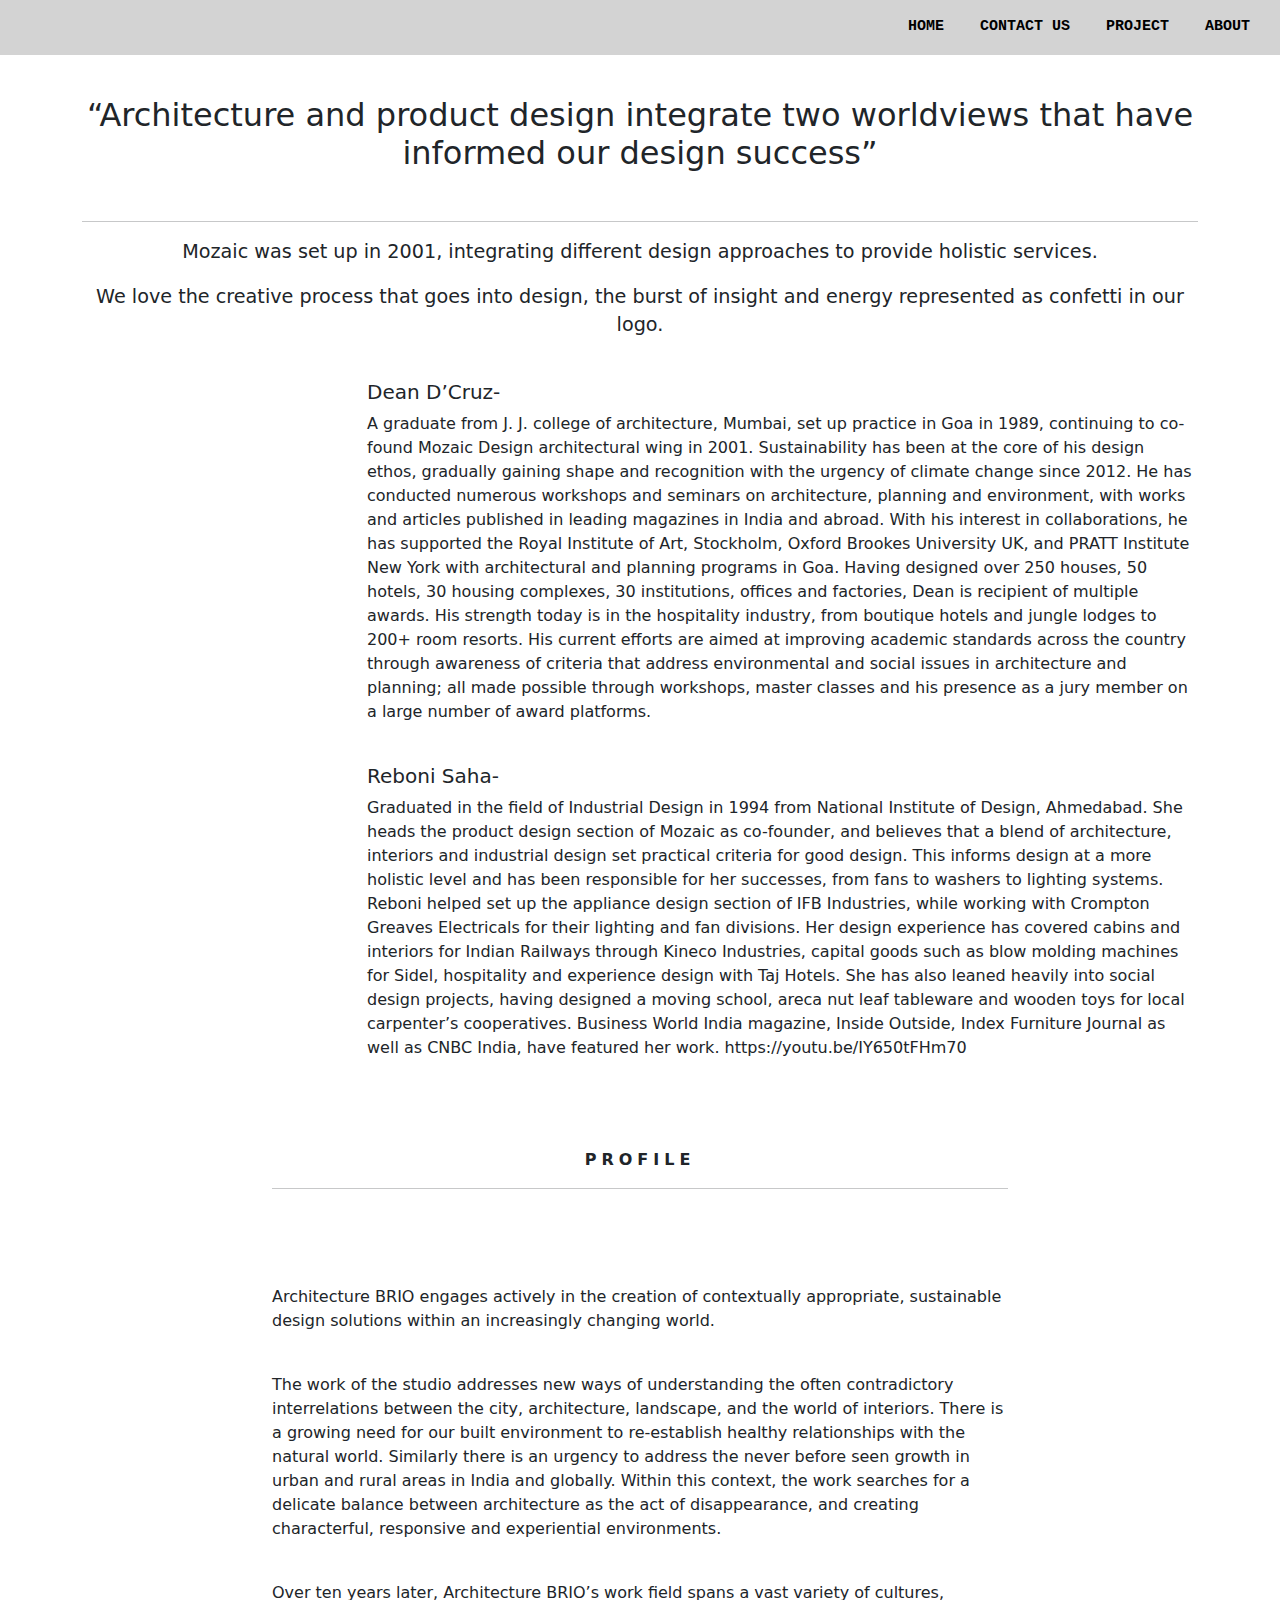
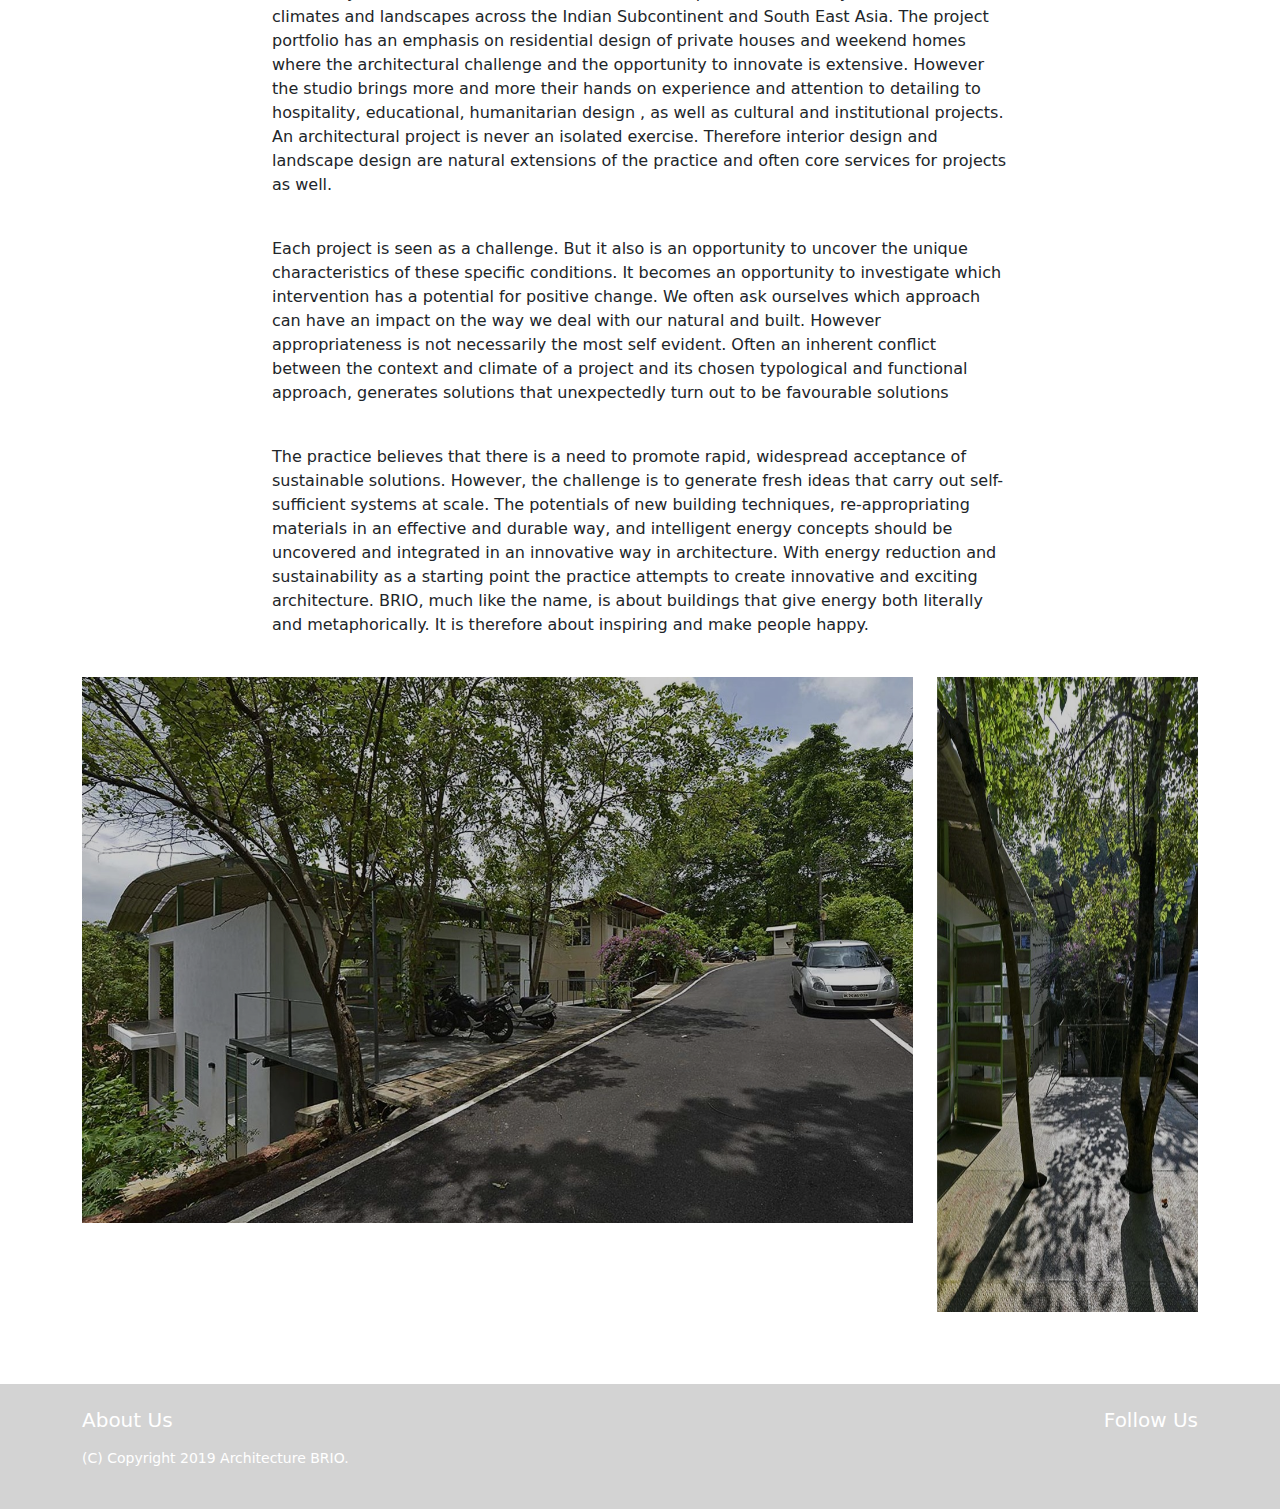
==== About.html @ 117398a2 "first commit" ====
<!DOCTYPE html>
<html lang="en">

<head>
    <meta charset="UTF-8">
    <meta name="viewport" content="width=device-width, initial-scale=1.0">
    <title>Document</title>
    <!--bootstrap css-->
    <link rel="stylesheet" href="Css/bootstrap.min.css">
    <!--bootstrap javascript-->
    <script src="js/bootstrap.bundle.min.js"></script>
    <!-- font -->
    <link rel="stylesheet" href="https://cdnjs.cloudflare.com/ajax/libs/font-awesome/6.6.0/css/all.min.css"
        integrity="sha512-Kc323vGBEqzTmouAECnVceyQqyqdsSiqLQISBL29aUW4U/M7pSPA/gEUZQqv1cwx4OnYxTxve5UMg5GT6L4JJg=="
        crossorigin="anonymous" referrerpolicy="no-referrer" />
    <!-- index css -->
    <link rel="stylesheet" href="Css/About.css">
</head>

<body>
    <nav class="navbar navbar-expand-md bg-dark navbar-dark fixed-top">
        <div class="container-fluid">
            <a href="index.html">
                <img src="https://www.architecturebrio.com/wp-content/uploads/Logos/BRIO-pvtltd_letterhead-logo-old2-1-300x35.png"
                    alt="" class="weblogo">
                <!-- <img src="https://www.architecturebrio.com/wp-content/uploads/Logos/BRIO-pvtltd_letterhead-logo-old2-1-300x35.png" alt="" class="moblogo"> -->
            </a>
            <!--menu button-->
            <button class="navbar-toggler" data-bs-target="#a" data-bs-toggle="collapse">
                <span class="navbar-toggler-icon"></span>

            </button>
            <div class="navbar-collapse collapse a " id="a">
                <ul class="navbar-nav ms-auto text-center ">
                    <li><a href="index.html" class="nav-link h">HOME</a></li>
                    <li><a href="Contact.html" class="nav-link h">CONTACT US</a></li>
                    <li><a href="Project.html" class="nav-link h">PROJECT</a></li>
                    <li><a href="About.html" class="nav-link h">ABOUT</a></li>

                </ul>

            </div>

        </div><!--container-fluid end-->

    </nav>
    <!--nav end-->

    <div class="container mt-5">
        <div class="row mt-5">
            <h2 class="mt-5" style="text-align: center;">“Architecture and product design integrate two worldviews that
                have informed our design success”</h2>

        </div>
        <br>
        <hr>
        <div class="row mb-4">
            <p style="font-size: larger; text-align: center;">Mozaic was set up in 2001, integrating different design
                approaches to provide holistic services.</p>
            <p style="font-size: larger; text-align: center;">We love the creative process that goes into design, the
                burst of insight and energy represented as confetti in our logo.</p>
        </div>


        <div class="row mb-4">
            <div class="col-md-3">
                <img src="https://www.mozaic.in/assets/Dean-2-551x600.jpg" alt="" class="img">
            </div>
            <div class="col-md-9">
                <h5>Dean D’Cruz-</h5>
                <p> A graduate from J. J. college of architecture, Mumbai, set up practice in Goa in 1989, continuing
                    to co-found Mozaic Design architectural wing in 2001. Sustainability has been at the core of his
                    design ethos, gradually gaining shape and recognition with the urgency of climate change since 2012.
                    He has conducted numerous workshops and seminars on architecture, planning and environment, with
                    works and articles published in leading magazines in India and abroad. With his interest in
                    collaborations, he has supported the Royal Institute of Art, Stockholm, Oxford Brookes University
                    UK, and PRATT Institute New York with architectural and planning programs in Goa.
                    Having designed over 250 houses, 50 hotels, 30 housing complexes, 30 institutions, offices and
                    factories, Dean is recipient of multiple awards. His strength today is in the hospitality industry,
                    from boutique hotels and jungle lodges to 200+ room resorts. His current efforts are aimed at
                    improving academic standards across the country through awareness of criteria that address
                    environmental and social issues in architecture and planning; all made possible through workshops,
                    master classes and his presence as a jury member on a large number of award platforms.</p>
            </div>
        </div>

        <div class="row mb-4">
            <div class="col-md-3">
                <img src="https://www.mozaic.in/assets/Reboni-2-276x300.jpg" alt="" class="img">
            </div>
            <div class="col-md-9">
                <h5>Reboni Saha-</h5>
                <p>Graduated in the field of Industrial Design in 1994 from National Institute of Design, Ahmedabad. She
                    heads the product design section of Mozaic as co-founder, and believes that a blend of architecture,
                    interiors and industrial design set practical criteria for good design. This informs design at a
                    more holistic level and has been responsible for her successes, from fans to washers to lighting
                    systems.
                    Reboni helped set up the appliance design section of IFB Industries, while working with Crompton
                    Greaves Electricals for their lighting and fan divisions. Her design experience has covered cabins
                    and interiors for Indian Railways through Kineco Industries, capital goods such as blow molding
                    machines for Sidel, hospitality and experience design with Taj Hotels.
                    She has also leaned heavily into social design projects, having designed a moving school, areca nut
                    leaf tableware and wooden toys for local carpenter’s cooperatives.
                    Business World India magazine, Inside Outside, Index Furniture Journal as well as CNBC India, have
                    featured her work. https://youtu.be/IY650tFHm70</p>
            </div>
        </div>


    </div>
    <!-- container end -->

    <div class="container mt-4">
        <div class="row">
            <div class="col-md-2">

            </div>
            <div class="col-md-8 mt-5">
                <p style="text-align: center; font-weight: bold; letter-spacing: 5px;">PROFILE</p>
                <hr class="mb-5">
                <img src="https://www.architecturebrio.com/wp-content/uploads/2023/10/brio-office-cabin-01.jpg" alt=""
                    class="w-100 img2">
                <br><br>
                <p>Architecture BRIO engages actively in the creation of contextually appropriate, sustainable design
                    solutions within an increasingly changing world.</p>
                <br>
                <p>The work of the studio addresses new ways of understanding the often contradictory interrelations
                    between the city, architecture, landscape, and the world of interiors. There is a growing need for
                    our built environment to re-establish healthy relationships with the natural world. Similarly there
                    is an urgency to address the never before seen growth in urban and rural areas in India and
                    globally. Within this context, the work searches for a delicate balance between architecture as the
                    act of disappearance, and creating characterful, responsive and experiential environments.</p>
                <img src="https://www.architecturebrio.com/wp-content/uploads/Office/brio_office-conceptual-diagram.jpg"
                    alt="" >

                <p>Over ten years later, Architecture BRIO’s work field spans a vast variety of cultures, climates and
                    landscapes across the Indian Subcontinent and South East Asia. The project portfolio has an emphasis
                    on residential design of private houses and weekend homes where the architectural challenge and the
                    opportunity to innovate is extensive. However the studio brings more and more their hands on
                    experience and attention to detailing to hospitality, educational, humanitarian design , as well as
                    cultural and institutional projects. An architectural project is never an isolated exercise.
                    Therefore interior design and landscape design are natural extensions of the practice and often core
                    services for projects as well.</p>
                <br>
                <p>Each project is seen as a challenge. But it also is an opportunity to uncover the unique
                    characteristics of these specific conditions. It becomes an opportunity to investigate which
                    intervention has a potential for positive change. We often ask ourselves which approach can have an
                    impact on the way we deal with our natural and built. However appropriateness is not necessarily the
                    most self evident. Often an inherent conflict between the context and climate of a project and its
                    chosen typological and functional approach, generates solutions that unexpectedly turn out to be
                    favourable solutions

                </p>
                <img src="https://www.architecturebrio.com/wp-content/uploads/Office/brio_interdisciplinary-integration-and-sustainability.jpg"
                    alt="" >
                <p>The practice believes that there is a need to promote rapid, widespread acceptance of sustainable
                    solutions. However, the challenge is to generate fresh ideas that carry out self-sufficient systems
                    at scale. The potentials of new building techniques, re-appropriating materials in an effective and
                    durable way, and intelligent energy concepts should be uncovered and integrated in an innovative way
                    in architecture. With energy reduction and sustainability as a starting point the practice attempts
                    to create innovative and exciting architecture. BRIO, much like the name, is about buildings that
                    give energy both literally and metaphorically. It is therefore about inspiring and make people
                    happy.

                </p>

            </div>

            <div class="col-md-2">

            </div>

        </div>
    </div>
    <!-- container end -->

    <div class="container mt-4">
        <div class="row">
            <div class="col-md-9">
                <img src="Image/Design-Valley-2048x997 - Copy.jpg" alt="" class="w-100 img2">
            </div>
            <div class="col-md-3">
                <img src="Image/Design-Valley-2048x997.jpg" alt="" class="w-100 img2" style="height: 635px;">
            </div>
        </div>
    </div>

    <div class="container mt-4 mb-4">
        <img src="https://www.mozaic.in/assets/Mozaic-Office-Sketch-2048x997.jpg" alt="" class="w-100 img2">
    </div>

    <!-- Footer start -->
    <footer class="text-white py-4">
        <div class="container">
            <div class="row">
                <div class="col-md-6">
                    <h5>About Us</h5>
                    <p>(C) Copyright 2019 Architecture BRIO.</p>
                </div>
                <div class="col-md-6 text-md-end">
                    <h5>Follow Us</h5>
                    <a href="#" class="text-white me-3"><i class="fab fa-facebook-f"></i></a>
                    <a href="#" class="text-white me-3"><i class="fab fa-twitter"></i></a>
                    <a href="#" class="text-white me-3"><i class="fab fa-instagram"></i></a>
                    <a href="#" class="text-white"><i class="fab fa-linkedin-in"></i></a>
                </div>
            </div>
        </div>
    </footer>
    <!-- Footer end -->
</body>

</html>
---- Css/About.css ----
.weblogo{
    width: 100;
}
.navbar{
    background: lightgrey!important;
}
.navbar-nav li{ 
    padding: 0 10px;                                                   
}
.navbar-nav li a{
    color: fff!important; 
    font-size: 15px; 
    font-weight: 600;
} 
.moblogo{
    display: none;
}

.a ul li a{
    text-transform: uppercase !important;
    color: black !important;
    font-family: 'Courier New', Courier, monospace;
    
}
.h:hover{
    color: rgb(151, 141, 81)!important;
}

.img{
    height: 300px;
    filter: brightness(0.80);
    transition: all 0.4s ease-in;
}
.img:hover{
    filter: brightness(1);
    cursor: pointer;
    transform: scale(1.10);
}
.img2{
    filter: brightness(0.80);
    transition: all 0.4s ease-in;
}
.img2:hover{
    filter: brightness(1);
    cursor: pointer;
    transform: scale(1.01);
}



footer {
    background-color:lightgray /* Dark background */
}

footer h5 {
    margin-bottom: 1rem; /* Add some spacing below headings */
    
}

footer p {
    font-size: 0.875rem; /* Adjust font size for readability */
}

footer a {
    font-size: 1.25rem; /* Increase icon size */
    transition: color 0.3s ease; /* Smooth color transition on hover */
}

footer a:hover {
    color: #007bff; /* Change color on hover */
}
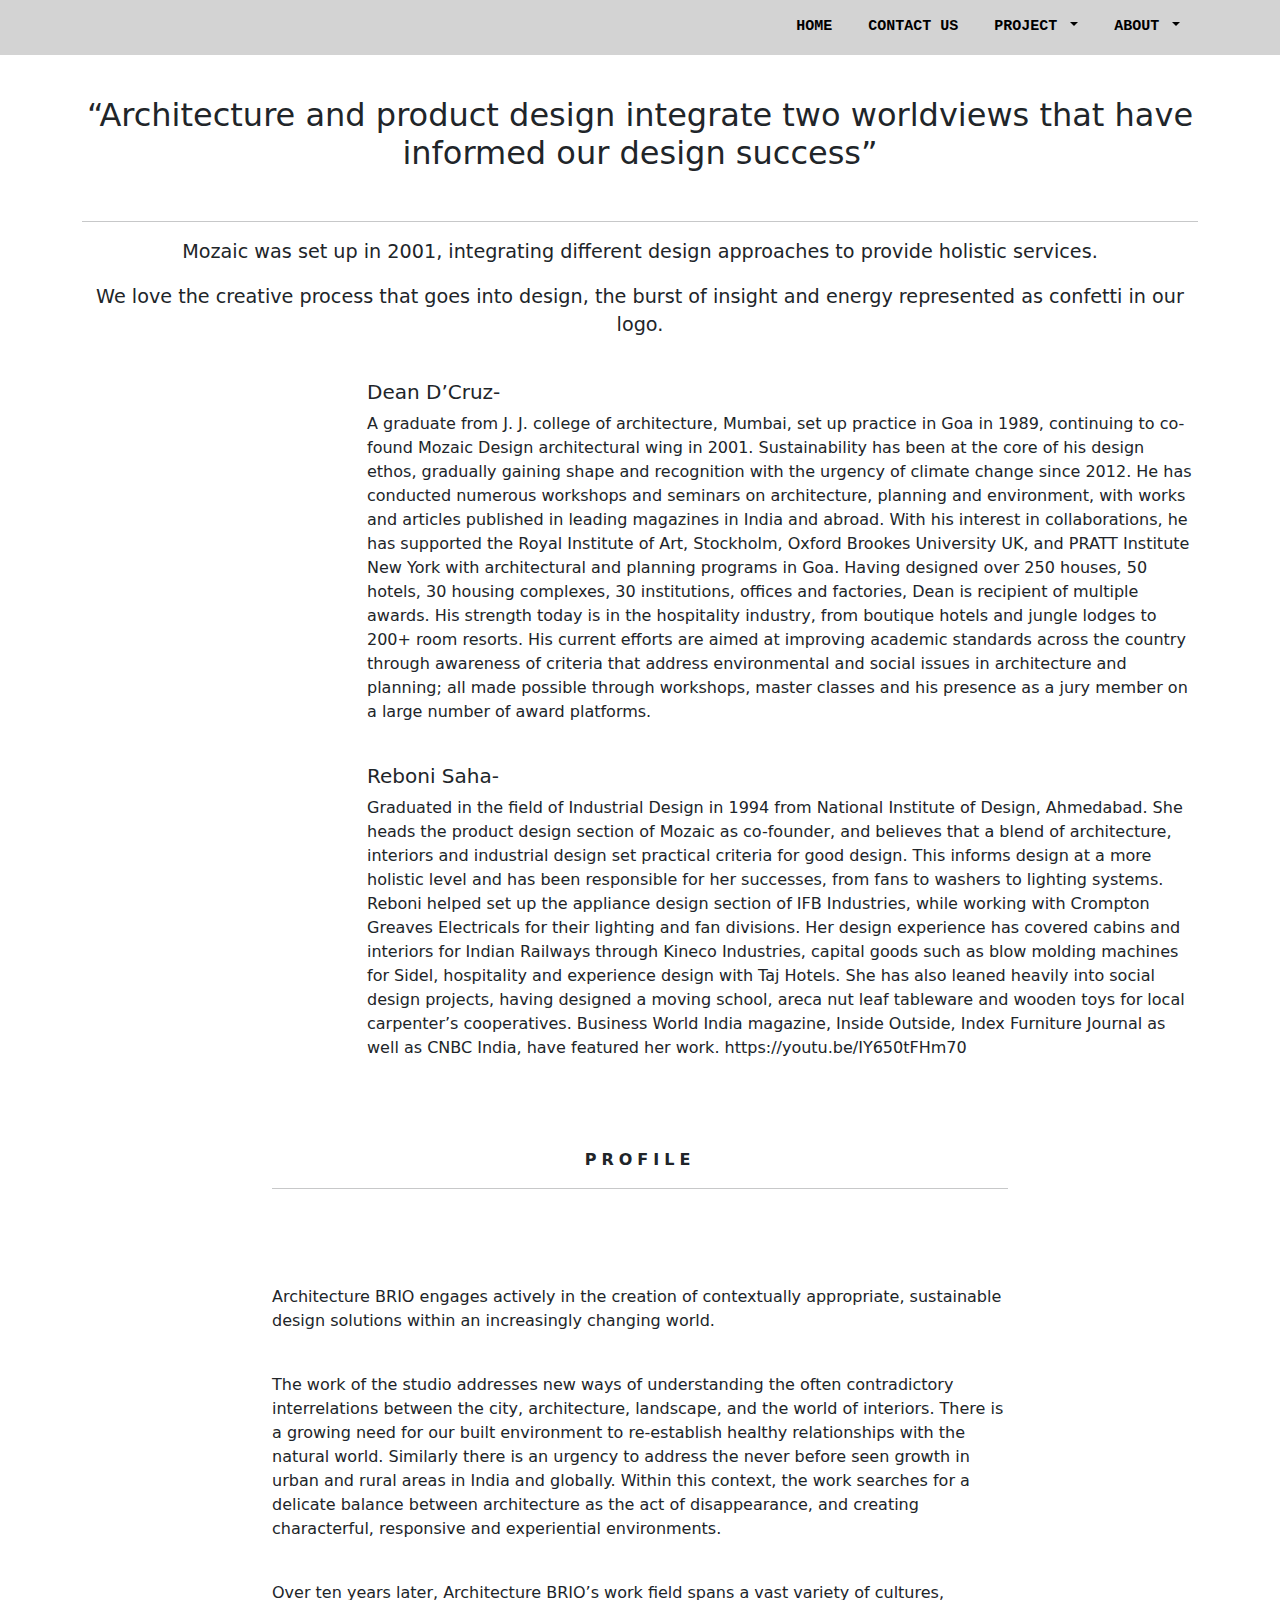
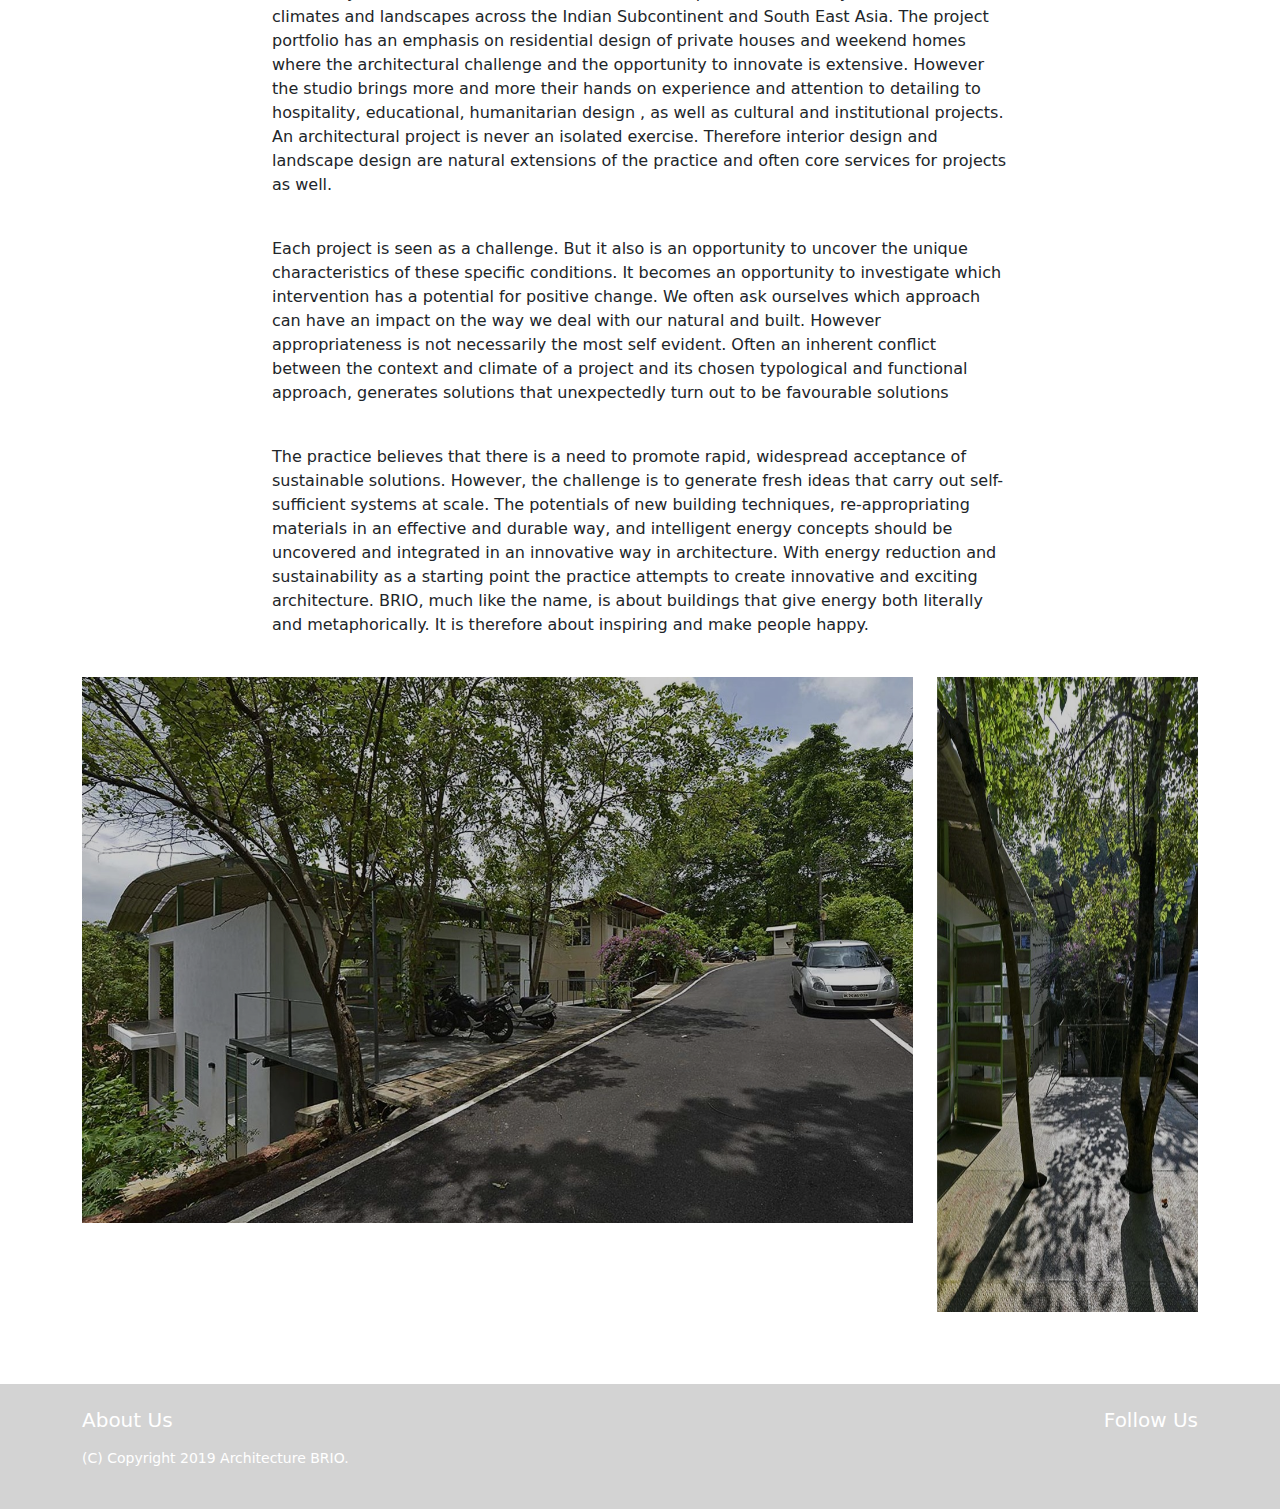
==== commit 3acb1ac3: "aaddi" ====
--- a/About.html
+++ b/About.html
@@ -15,6 +15,7 @@
         crossorigin="anonymous" referrerpolicy="no-referrer" />
     <!-- index css -->
     <link rel="stylesheet" href="Css/About.css">
+    
 </head>
 
 <body>
@@ -34,8 +35,43 @@
                 <ul class="navbar-nav ms-auto text-center ">
                     <li><a href="index.html" class="nav-link h">HOME</a></li>
                     <li><a href="Contact.html" class="nav-link h">CONTACT US</a></li>
-                    <li><a href="Project.html" class="nav-link h">PROJECT</a></li>
-                    <li><a href="About.html" class="nav-link h">ABOUT</a></li>
+                    <li>
+                        <div class="dropdown">
+                            <a class="nav-link dropdown-toggle h" href="Project.html" id="dropdownMenuLink"
+                                data-bs-toggle="dropdown" aria-expanded="false">
+                                PROJECT
+                            </a>
+
+                            <ul class="dropdown-menu" aria-labelledby="dropdownMenuLink">
+                                <li><a class="dropdown-item" href="Project.html">Project</a></li>
+                                <li><a class="dropdown-item" href="Residential.html">Residential</a></li>
+                                <li><a class="dropdown-item" href="Institutional.html">Institutional </a></li>
+                                <li><a class="dropdown-item" href="Hospitality.html">Hospitality</a></li>
+                                <li><a class="dropdown-item" href="Interior.html">Interior</a></li>
+                                <li><a class="dropdown-item" href="Landscape.html">Landscape</a></li>
+                                <li><a class="dropdown-item" href="Educational.html">Educational</a></li>
+                            
+                            </ul>
+                        </div>
+                    </li>
+                    
+                    <!-- <li><a href="Project.html" class="nav-link h">PROJECT</a></li> -->
+                    <!-- <li><a href="About.html" class="nav-link h">ABOUT</a></li> -->
+                     <li> <div class="dropdown as ">
+                        <a class="nav-link dropdown-toggle h" href="Project.html" id="dropdownMenuLink"
+                            data-bs-toggle="dropdown" aria-expanded="false">
+                            ABOUT
+                        </a>
+
+                        <ul class="dropdown-menu" aria-labelledby="dropdownMenuLink ">
+                            <li><a class="dropdown-item" href="About.html">ABOUT</a></li>
+                            <li><a class="dropdown-item" href="Team.html">Team</a></li>
+                            <li><a class="dropdown-item" href="Awards.html">Awards</a></li>
+                            <li><a class="dropdown-item" href="Lectures.html">Lectures </a></li>
+                            <li><a class="dropdown-item" href="Publications.html">Publications</a></li>
+                            <li><a class="dropdown-item" href="Careers.html">Careers</a></li>
+                        </ul>
+                    </div></li>
 
                 </ul>
 
@@ -45,7 +81,7 @@
 
     </nav>
     <!--nav end-->
-
+ 
     <div class="container mt-5">
         <div class="row mt-5">
             <h2 class="mt-5" style="text-align: center;">“Architecture and product design integrate two worldviews that
--- a/Css/About.css
+++ b/Css/About.css
@@ -22,6 +22,10 @@
     font-family: 'Courier New', Courier, monospace;
     
 }
+.as{
+    padding-right: 70px;
+}
+/* nav bar css end */
 .h:hover{
     color: rgb(151, 141, 81)!important;
 }
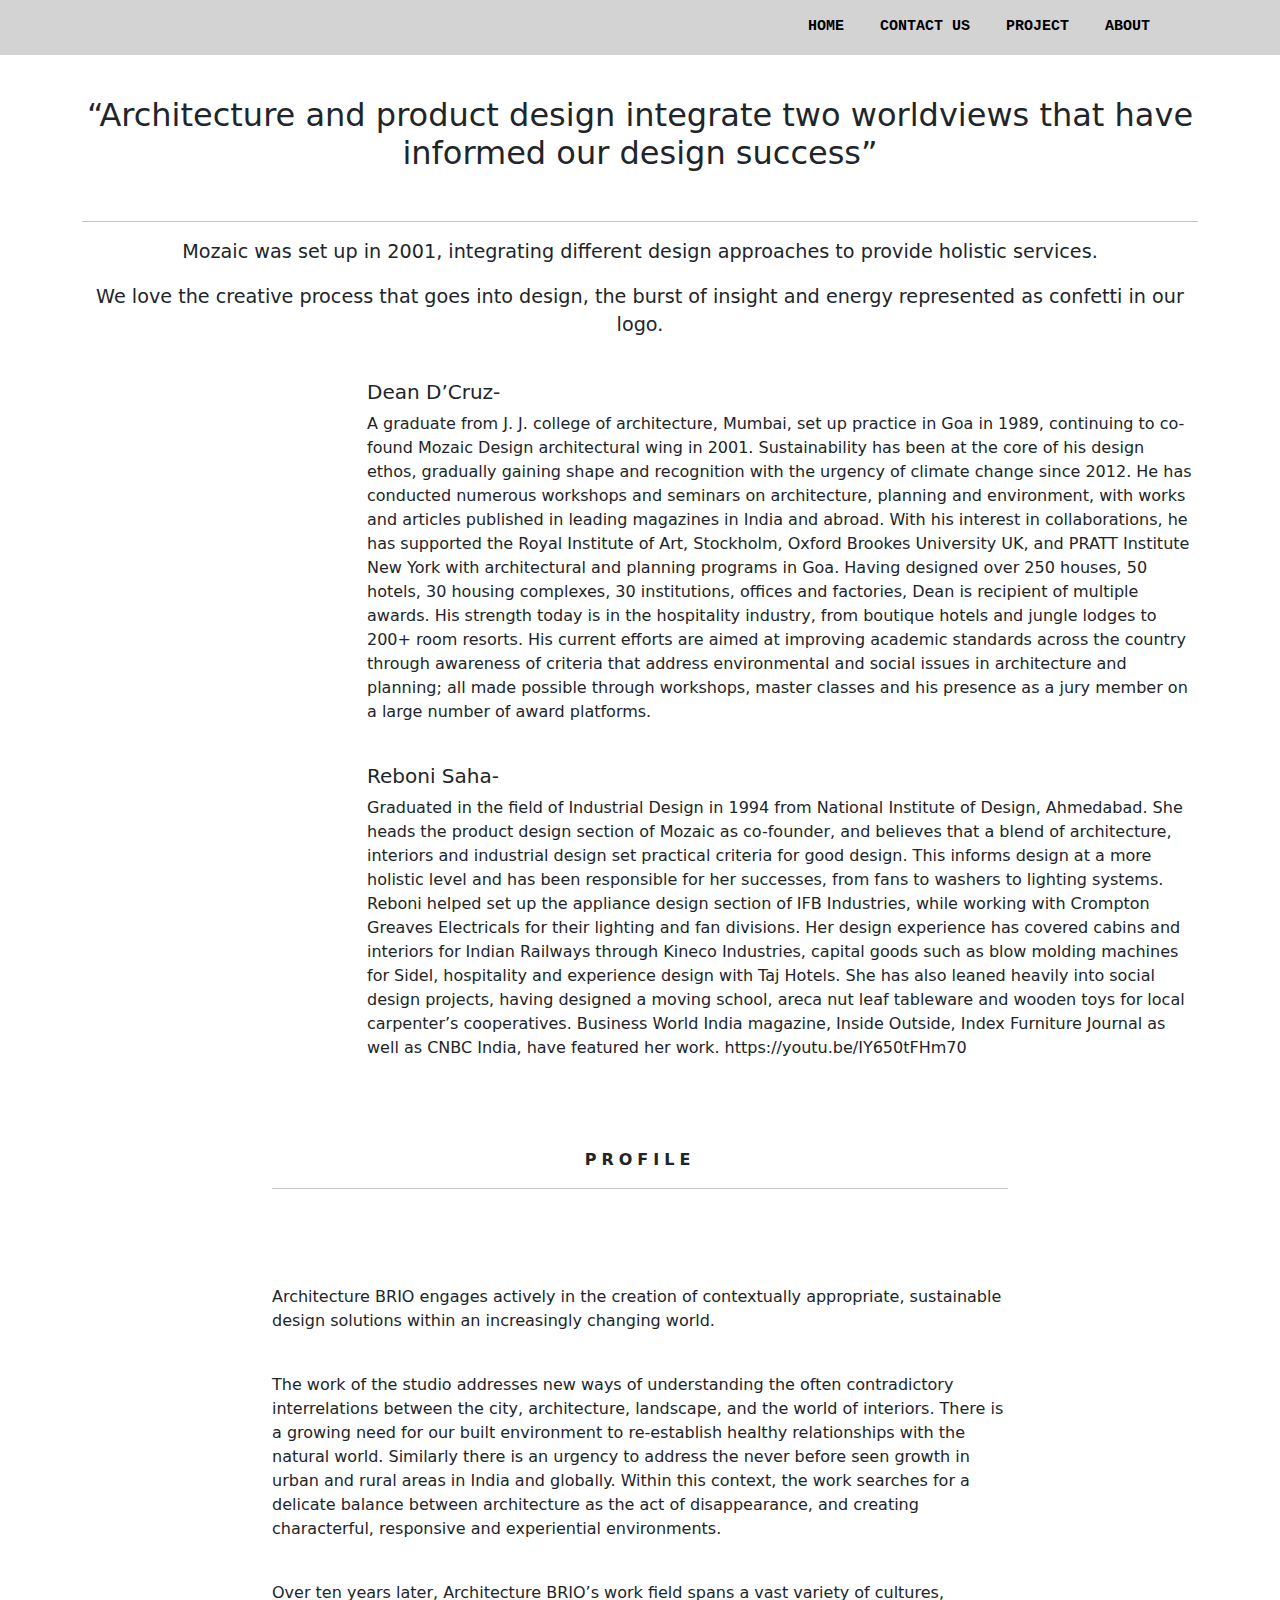
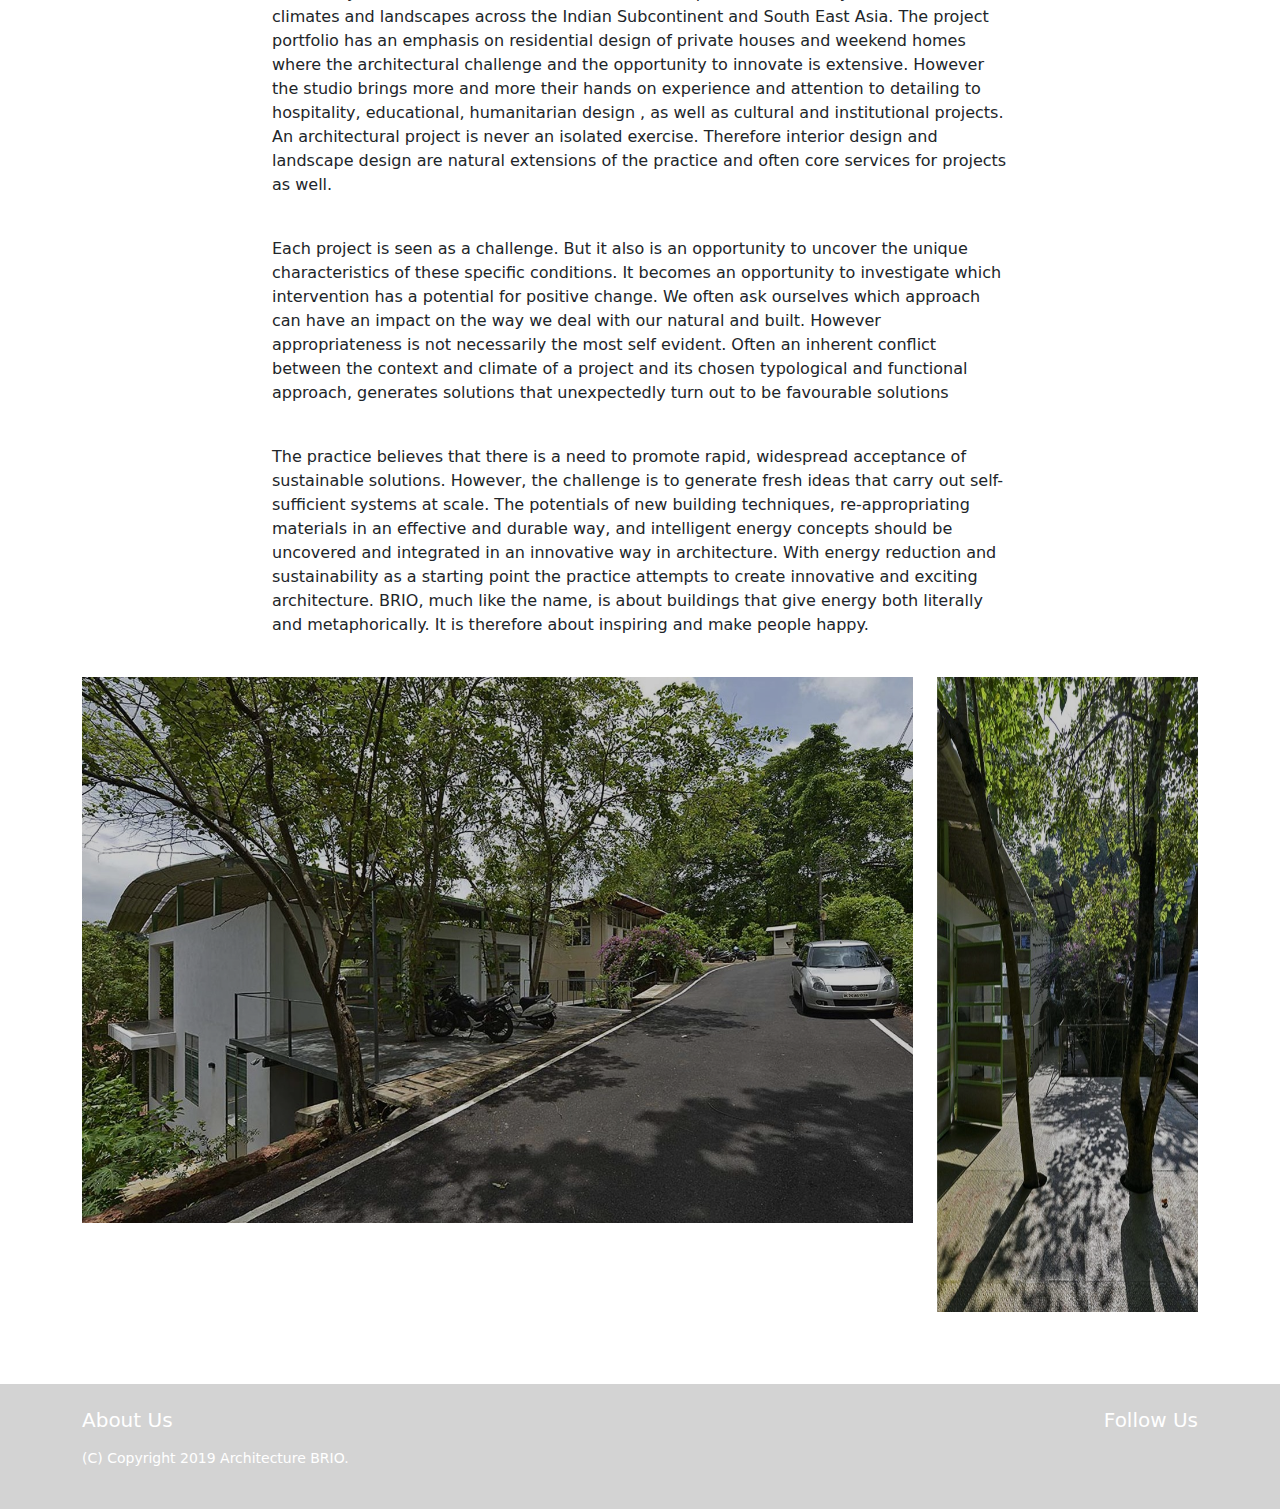
==== commit a67c00d6: "ArchitectureBRIO" ====
--- a/About.html
+++ b/About.html
@@ -37,7 +37,7 @@
                     <li><a href="Contact.html" class="nav-link h">CONTACT US</a></li>
                     <li>
                         <div class="dropdown">
-                            <a class="nav-link dropdown-toggle h" href="Project.html" id="dropdownMenuLink"
+                            <a class="nav-link  h" href="Project.html" id="dropdownMenuLink"
                                 data-bs-toggle="dropdown" aria-expanded="false">
                                 PROJECT
                             </a>
@@ -58,7 +58,7 @@
                     <!-- <li><a href="Project.html" class="nav-link h">PROJECT</a></li> -->
                     <!-- <li><a href="About.html" class="nav-link h">ABOUT</a></li> -->
                      <li> <div class="dropdown as ">
-                        <a class="nav-link dropdown-toggle h" href="Project.html" id="dropdownMenuLink"
+                        <a class="nav-link h" href="Project.html" id="dropdownMenuLink"
                             data-bs-toggle="dropdown" aria-expanded="false">
                             ABOUT
                         </a>
--- a/Css/About.css
+++ b/Css/About.css
@@ -23,7 +23,7 @@
     
 }
 .as{
-    padding-right: 70px;
+    padding-right: 100px;
 }
 /* nav bar css end */
 .h:hover{
@@ -72,4 +72,8 @@
 
 footer a:hover {
     color: #007bff; /* Change color on hover */
+}
+.navbar .dropdown:hover .dropdown-menu {
+    display: block;
+    margin-top: 5px; /* Optional: Adjust the position of the dropdown */
 }